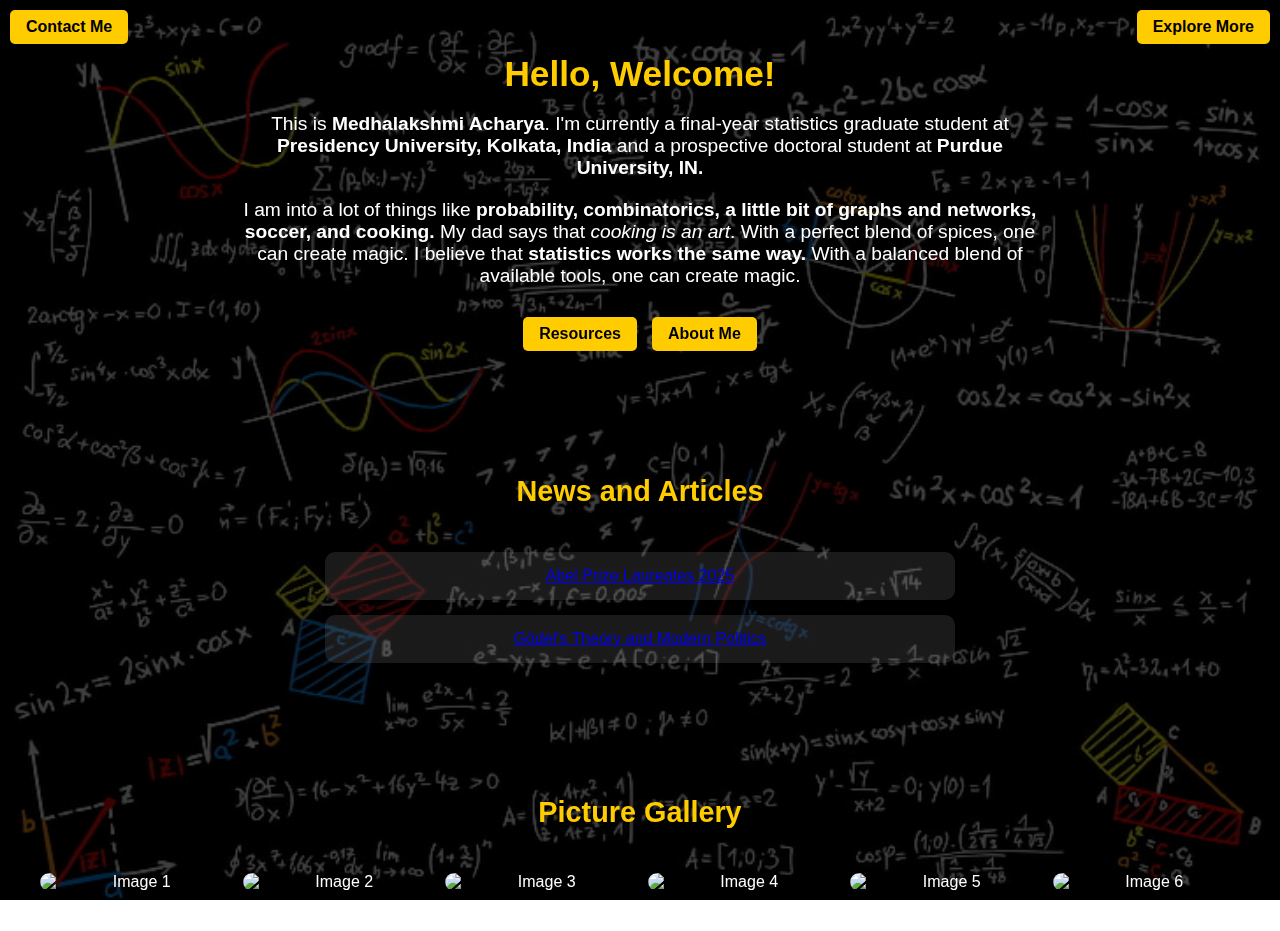
==== index.html @ 506a46b6 "Update index.html" ====
<!DOCTYPE html>
<html lang="en">
<head>
    <meta charset="UTF-8">
    <meta name="viewport" content="width=device-width, initial-scale=1.0">
    <title>Welcome to My Website</title>
    <style>
        body, html {
            margin: 0;
            padding: 0;
            height: 100%;
            font-family: Arial, sans-serif;
            text-align: center;
            color: #ffffff;
        }

        .background-container {
            position: fixed;
            top: 0;
            left: 0;
            width: 100%;
            height: 100%;
            background: url('background.jpg') no-repeat center center fixed; 
            background-size: cover;
            filter: brightness(50%);
            z-index: -1;
        }

        .overlay {
            position: fixed;
            top: 0;
            left: 0;
            width: 100%;
            height: 100%;
            background: rgba(0, 0, 0, 0.5);
            z-index: -1;
        }

        .top-left {
            position: absolute;
            top: 10px;
            left: 10px;
        }

        .top-right {
            position: absolute;
            top: 10px;
            right: 10px;
        }

        .btn {
            background: #FFCC00;
            color: #000000;
            padding: 8px 16px;
            text-decoration: none;
            font-size: 1em;
            font-weight: bold;
            border-radius: 5px;
            transition: 0.3s ease-in-out;
        }

        .btn:hover {
            background: #FFD700;
            transform: scale(1.1);
            box-shadow: 0 0 15px #FFCC00;
        }

        .content {
            position: relative;
            z-index: 2;
            padding: 30px;
            max-width: 800px;
            margin: auto;
        }

        h1 {
            color: #FFCC00;
            font-size: 2.2em;
            margin-bottom: 15px;
        }

        p {
            font-size: 1.2em;
            margin-bottom: 20px;
        }

        .button-container {
            display: flex;
            justify-content: center;
            flex-wrap: wrap;
            gap: 15px;
            margin-top: 30px;
        }

        .articles-container {
            margin-top: 50px;
            text-align: center;
            padding: 20px;
        }

        .articles-container h2 {
            color: #FFCC00;
            font-size: 1.8em;
        }

        .articles {
            display: flex;
            flex-direction: column;
            align-items: center;
            gap: 15px;
            padding: 20px;
        }

        .article {
            background: rgba(255, 255, 255, 0.1);
            padding: 15px;
            border-radius: 10px;
            width: 80%;
            max-width: 600px;
        }

        .gallery-container {
            margin-top: 50px;
            text-align: center;
            padding: 20px;
        }

        .gallery-container h2 {
            color: #FFCC00;
            font-size: 1.8em;
        }

        .gallery {
            display: grid;
            grid-template-columns: repeat(auto-fit, minmax(150px, 1fr));
            gap: 15px;
            justify-items: center;
            padding: 20px;
        }

        .gallery img {
            width: 100%;
            max-width: 200px;
            height: auto;
            border-radius: 10px;
            cursor: pointer;
            transition: transform 0.3s ease-in-out;
        }

        .gallery img:hover {
            transform: scale(1.1);
        }
    </style>
</head>
<body>
    <div class="background-container"></div>
    <div class="overlay"></div>

    <a href="contact.html" class="btn top-left">Contact Me</a>
    <a href="explore.html" class="btn top-right">Explore More</a>

    <div class="content">
        <h1>Hello, Welcome!</h1>
        <p>
            This is <b>Medhalakshmi Acharya</b>.  
            I'm currently a final-year statistics graduate student at <b>Presidency University, Kolkata, India</b>  
            and a prospective doctoral student at <b>Purdue University, IN.</b>
        </p>

        <p>
            I am into a lot of things like <b>probability, combinatorics, a little bit of graphs and networks, soccer, and cooking.</b>  
            My dad says that <i>cooking is an art</i>. With a perfect blend of spices, one can create magic.  
            I believe that <b>statistics works the same way.</b>  
            With a balanced blend of available tools, one can create magic.
        </p>

        <div class="button-container">
            <a href="resources.html" class="btn">Resources</a>
            <a href="about.html" class="btn">About Me</a>
        </div>
    </div>

    <div class="articles-container">
        <h2>News and Articles</h2>
        <div class="articles">
            <div class="article"><a href="https://abelprize.no/abel-prize-laureates/2025" target="_blank">Abel Prize Laureates 2025</a></div>
            <div class="article"><a href="https://www.telegraphindia.com/opinion/the-loophole-within-godels-theory-serves-as-a-cautionary-tale-for-modern-politics/cid/2091624" target="_blank">Gödel's Theory and Modern Politics</a></div>
        </div>
    </div>

    <div class="gallery-container">
        <h2>Picture Gallery</h2>
        <div class="gallery">
            <img src="pic1.jpg" alt="Image 1">
            <img src="images/pic2.jpg" alt="Image 2">
            <img src="images/pic3.jpg" alt="Image 3">
            <img src="images/pic4.jpg" alt="Image 4">
            <img src="images/pic5.jpg" alt="Image 5">
            <img src="images/pic6.jpg" alt="Image 6">
        </div>
    </div>
</body>
</html>
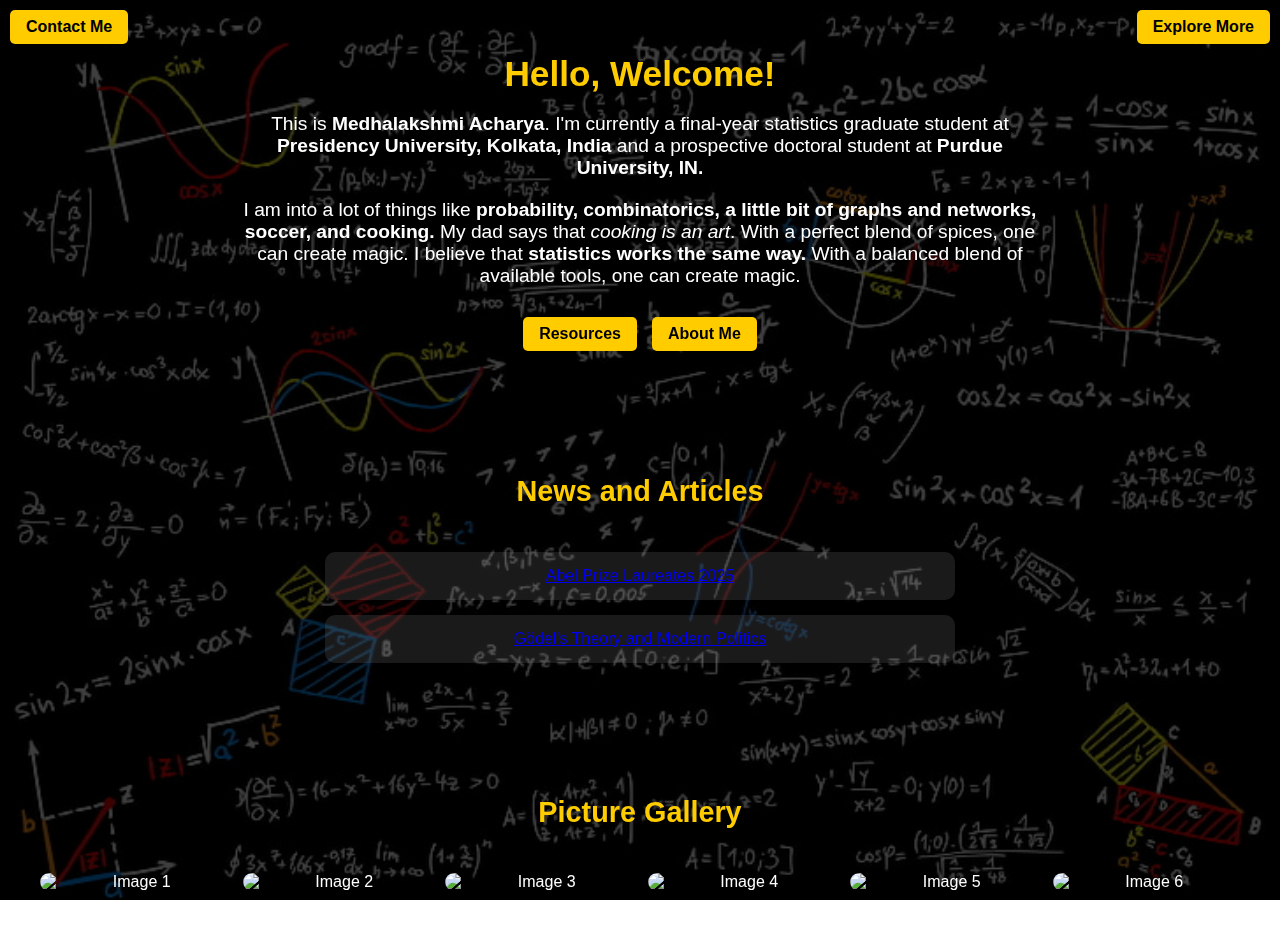
==== commit f5b9e7e5: "Update index.html" ====
--- a/index.html
+++ b/index.html
@@ -191,12 +191,12 @@
     <div class="gallery-container">
         <h2>Picture Gallery</h2>
         <div class="gallery">
-            <img src="pic1.jpg" alt="Image 1">
-            <img src="images/pic2.jpg" alt="Image 2">
-            <img src="images/pic3.jpg" alt="Image 3">
-            <img src="images/pic4.jpg" alt="Image 4">
-            <img src="images/pic5.jpg" alt="Image 5">
-            <img src="images/pic6.jpg" alt="Image 6">
+            <img src="1743407263492.png" alt="Image 1">
+            <img src="pic2.jpg" alt="Image 2">
+            <img src="pic3.jpg" alt="Image 3">
+            <img src="pic4.jpg" alt="Image 4">
+            <img src="pic5.jpg" alt="Image 5">
+            <img src="pic6.jpg" alt="Image 6">
         </div>
     </div>
 </body>
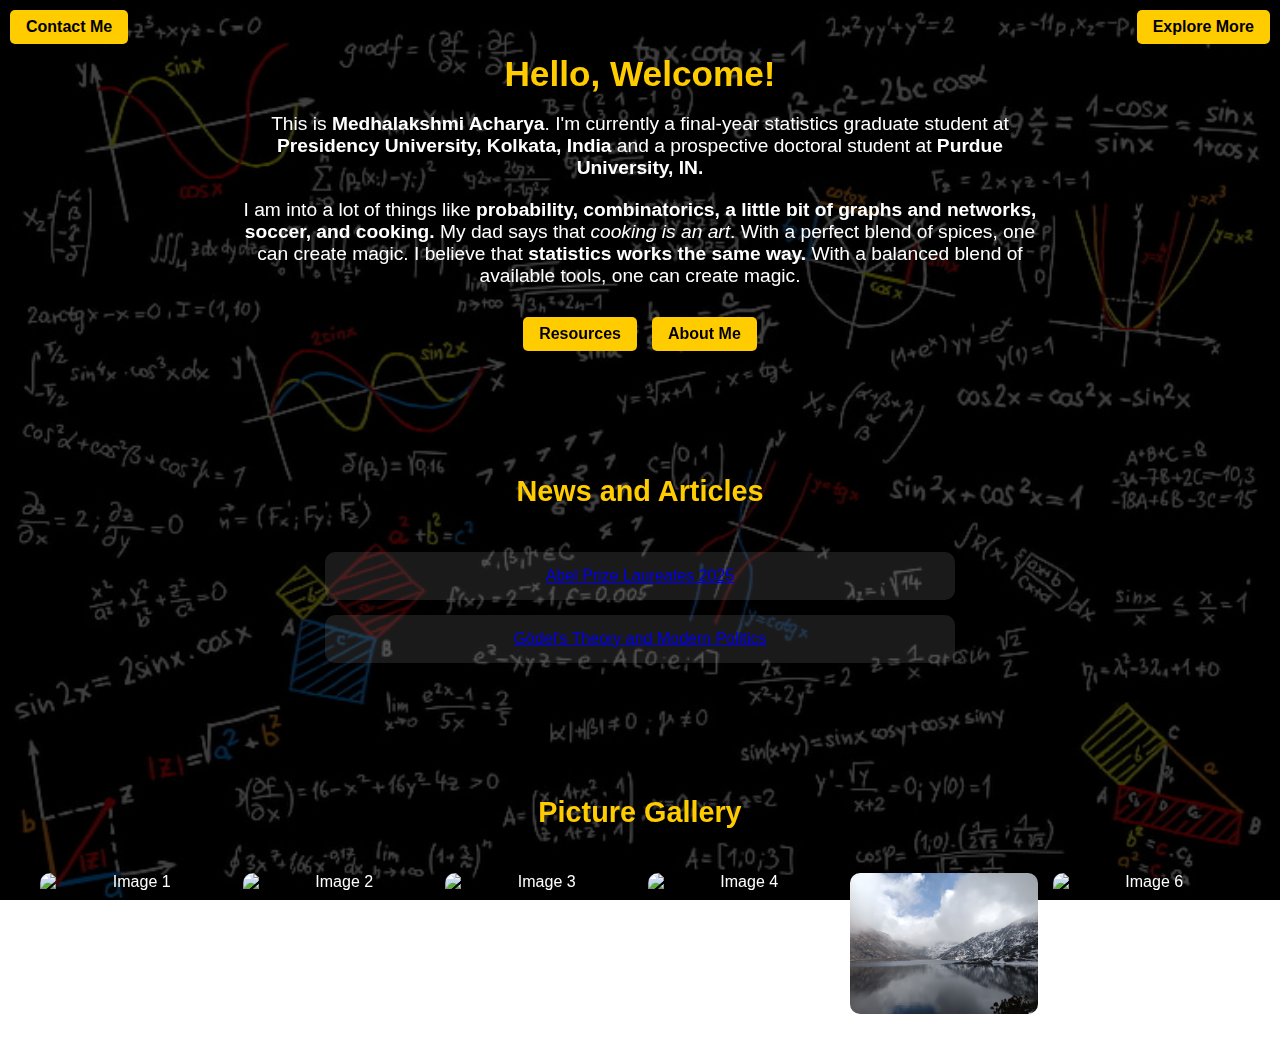
==== commit 6c0c6062: "Update index.html" ====
--- a/index.html
+++ b/index.html
@@ -195,7 +195,7 @@
             <img src="pic2.jpg" alt="Image 2">
             <img src="pic3.jpg" alt="Image 3">
             <img src="pic4.jpg" alt="Image 4">
-            <img src="pic5.jpg" alt="Image 5">
+            <img src="IMG-20250312-WA0140.jpg" alt="Image 5">
             <img src="pic6.jpg" alt="Image 6">
         </div>
     </div>
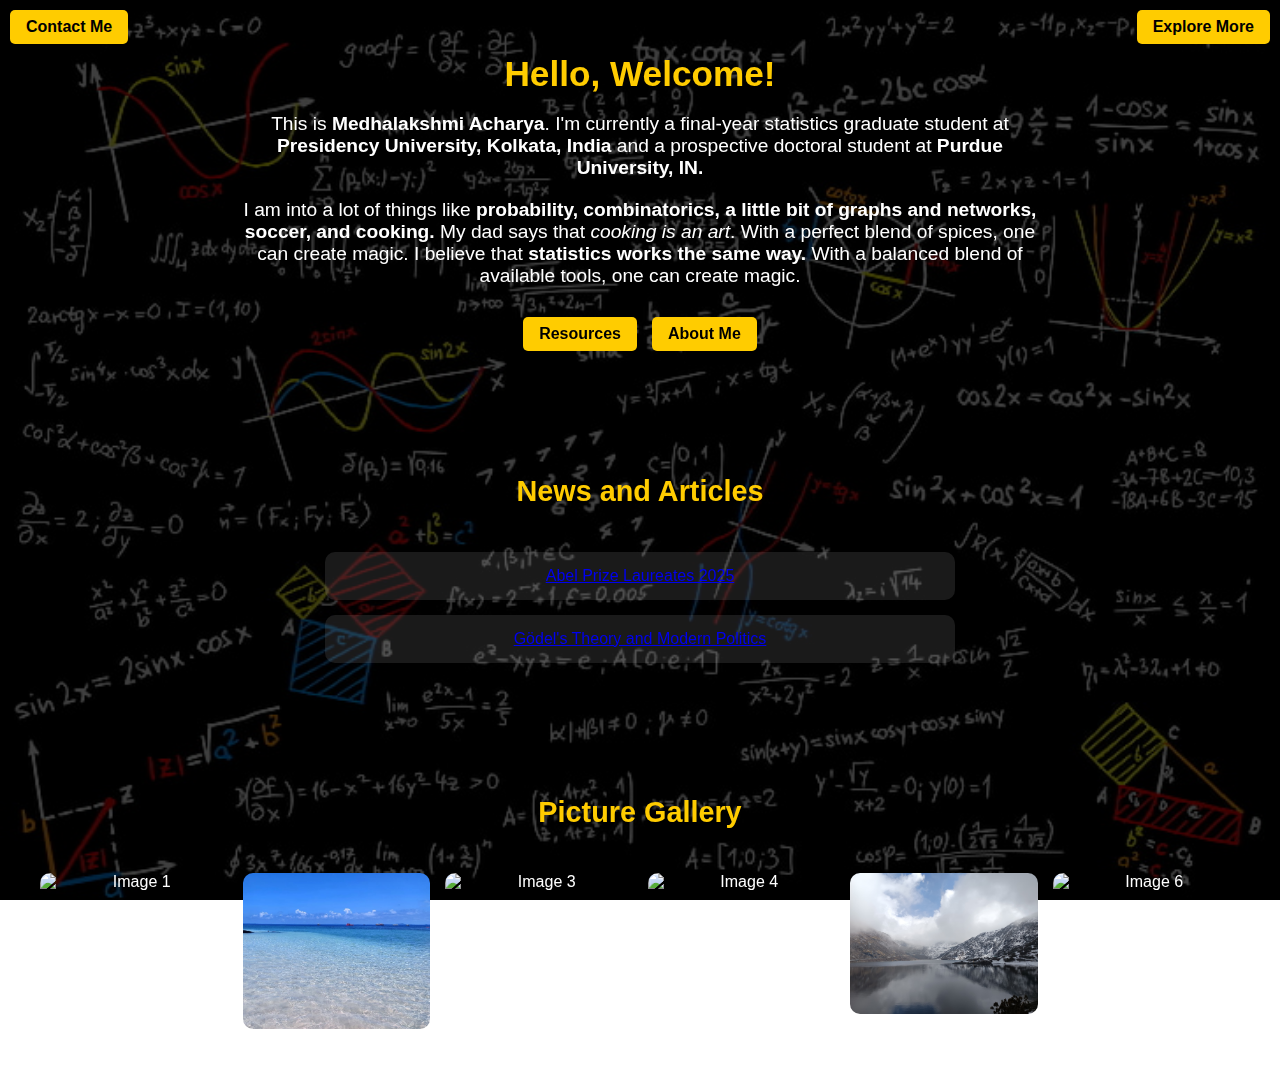
==== commit 257403a9: "Update index.html" ====
--- a/index.html
+++ b/index.html
@@ -192,7 +192,7 @@
         <h2>Picture Gallery</h2>
         <div class="gallery">
             <img src="1743407263492.png" alt="Image 1">
-            <img src="pic2.jpg" alt="Image 2">
+            <img src="1743408063275.jpg" alt="Image 2">
             <img src="pic3.jpg" alt="Image 3">
             <img src="pic4.jpg" alt="Image 4">
             <img src="IMG-20250312-WA0140.jpg" alt="Image 5">
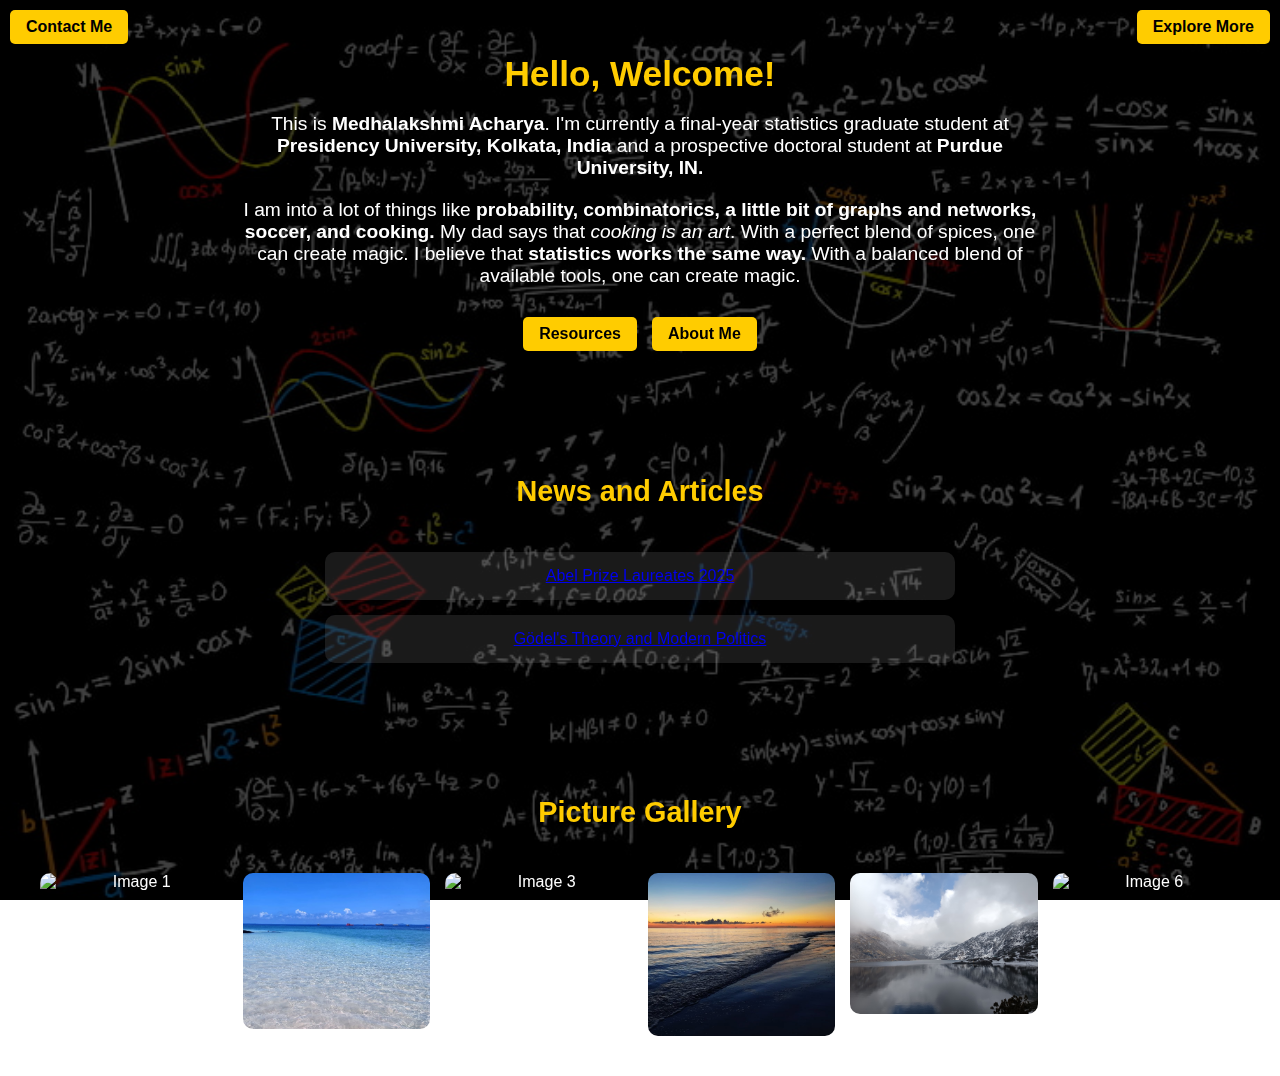
==== commit 1c246553: "Update index.html" ====
--- a/index.html
+++ b/index.html
@@ -194,7 +194,7 @@
             <img src="1743407263492.png" alt="Image 1">
             <img src="1743408063275.jpg" alt="Image 2">
             <img src="pic3.jpg" alt="Image 3">
-            <img src="pic4.jpg" alt="Image 4">
+            <img src="1743408063287.jpg" alt="Image 4">
             <img src="IMG-20250312-WA0140.jpg" alt="Image 5">
             <img src="pic6.jpg" alt="Image 6">
         </div>
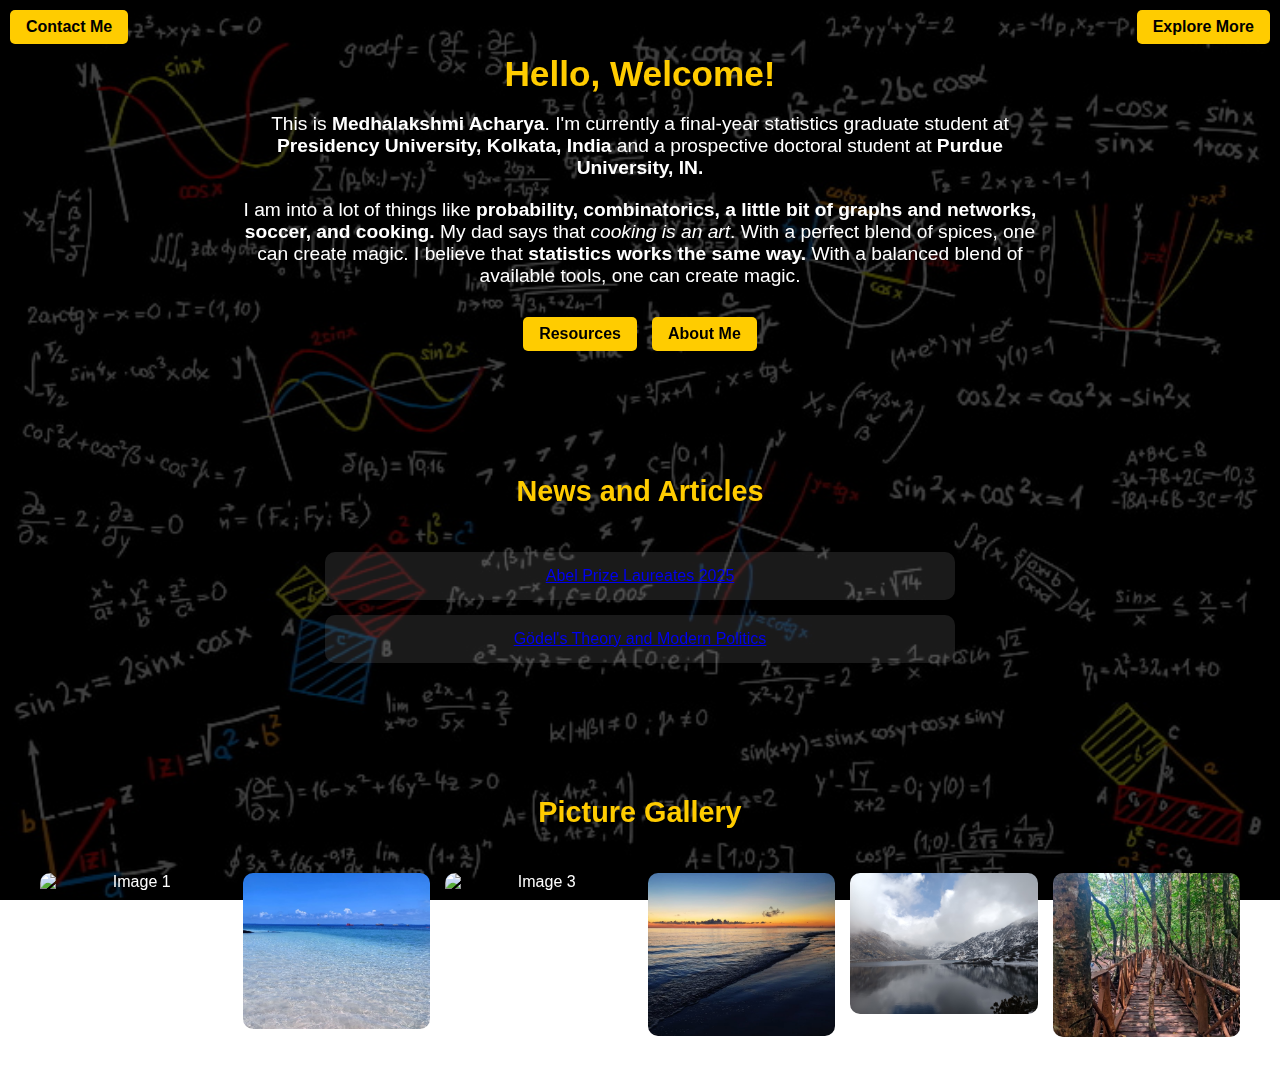
==== commit a64c3ab4: "Update index.html" ====
--- a/index.html
+++ b/index.html
@@ -196,7 +196,7 @@
             <img src="pic3.jpg" alt="Image 3">
             <img src="1743408063287.jpg" alt="Image 4">
             <img src="IMG-20250312-WA0140.jpg" alt="Image 5">
-            <img src="pic6.jpg" alt="Image 6">
+            <img src="1743408063264.jpg" alt="Image 6">
         </div>
     </div>
 </body>
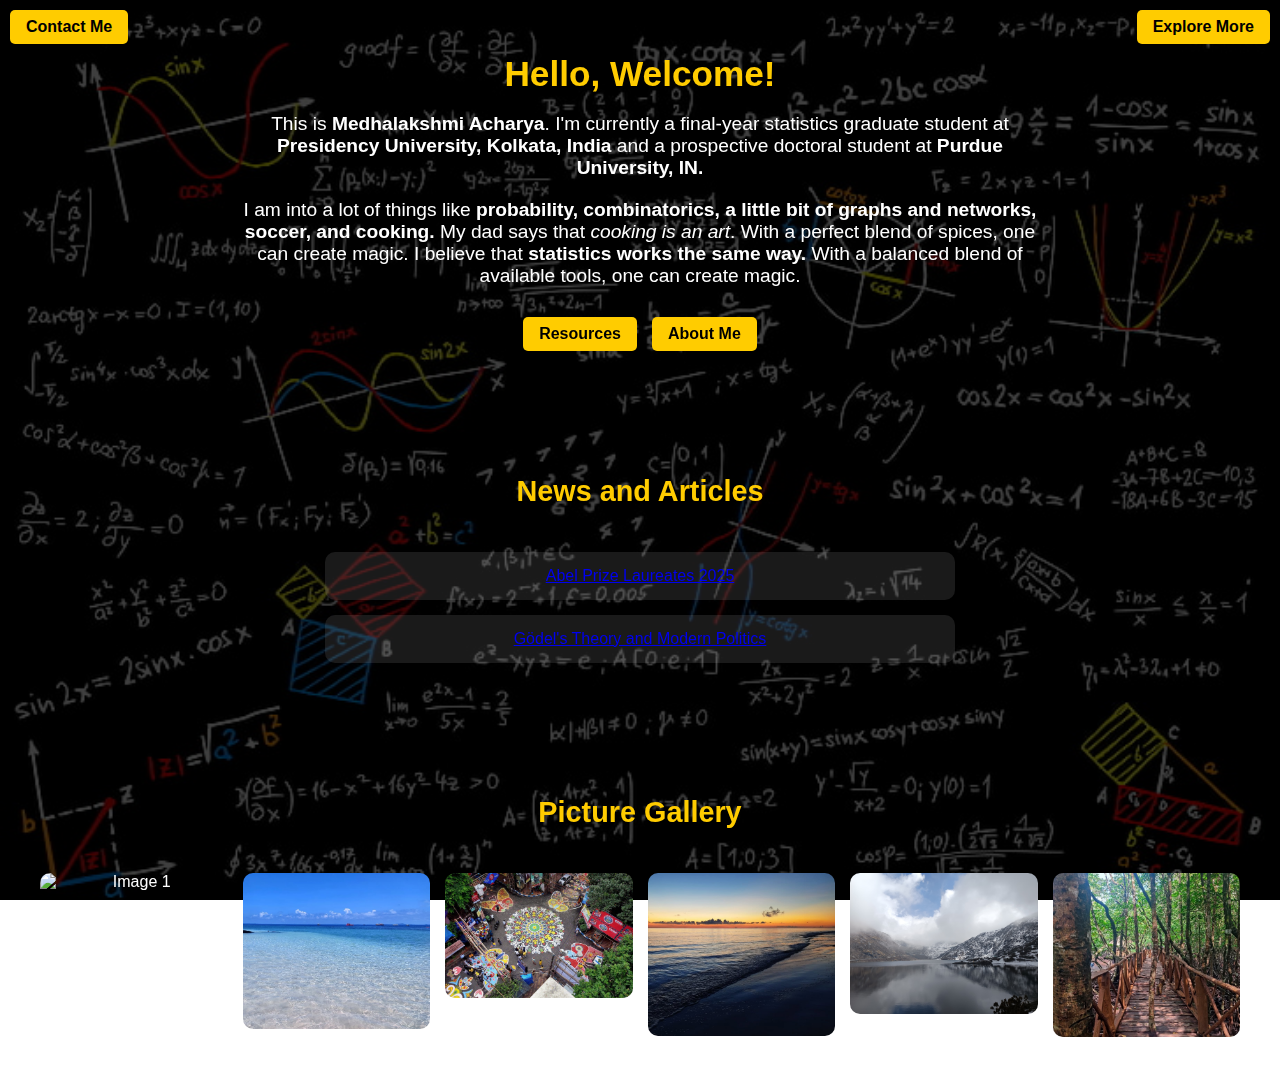
==== commit 1b987c8e: "Update index.html" ====
--- a/index.html
+++ b/index.html
@@ -193,7 +193,7 @@
         <div class="gallery">
             <img src="1743407263492.png" alt="Image 1">
             <img src="1743408063275.jpg" alt="Image 2">
-            <img src="pic3.jpg" alt="Image 3">
+            <img src="IMG-20220501-WA0050.jpg" alt="Image 3">
             <img src="1743408063287.jpg" alt="Image 4">
             <img src="IMG-20250312-WA0140.jpg" alt="Image 5">
             <img src="1743408063264.jpg" alt="Image 6">
